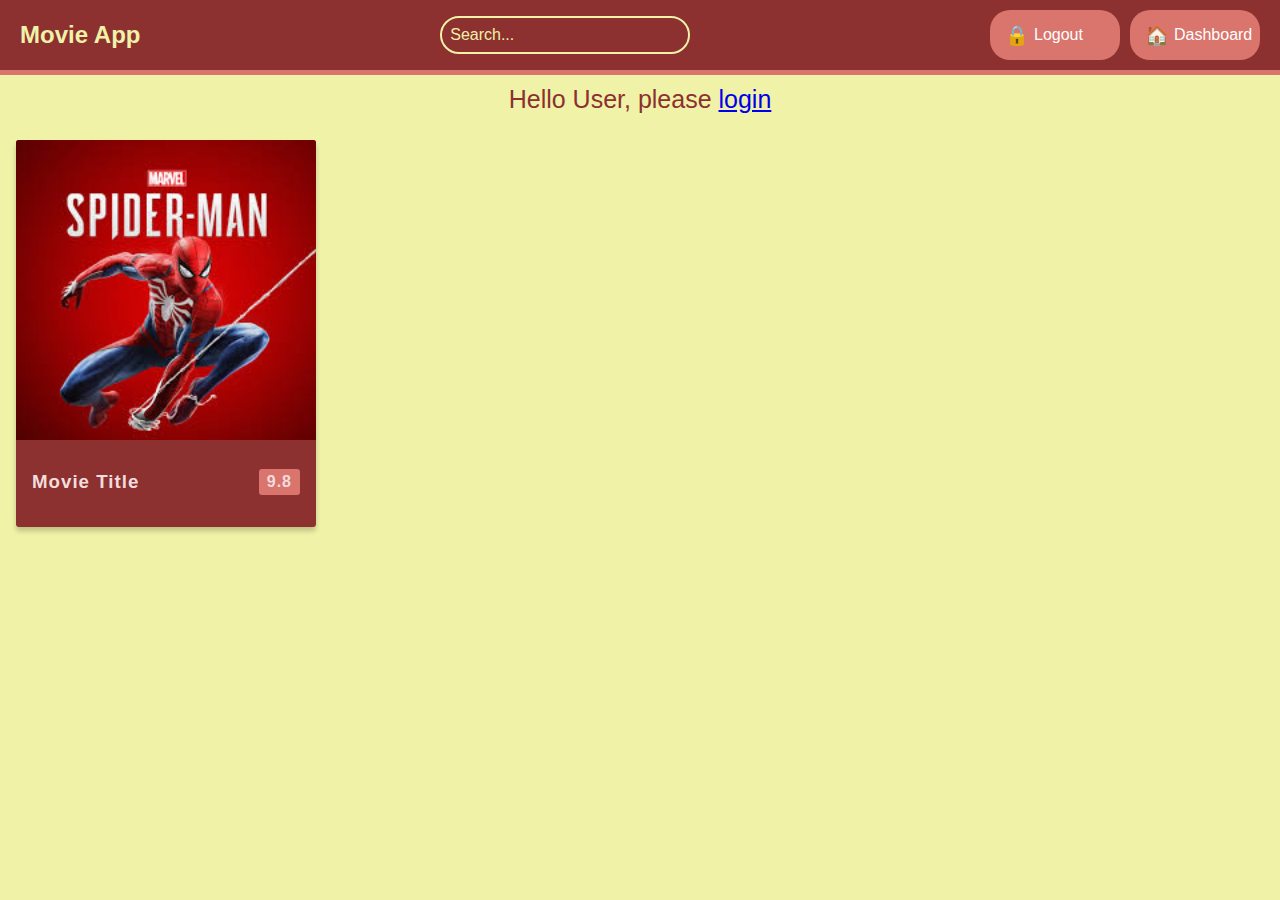
==== index.html @ f84ec7b9 "Uploaded files" ====
<!DOCTYPE html>
<html lang="en">
  <head>
    <meta charset="UTF-8" />
    <meta name="viewport" content="width=device-width, initial-scale=1.0" />
    <title>Movie App</title>
    <link rel="stylesheet" href="styles.css" />
    <style>
      :root {
        --primary-color: #8c3030;
        --secondary-color: #f0f2a7;
        --tertiary-color: #d9756c;
      }
      body {
        margin: 0;
        font-family: Arial, sans-serif;
      }

      header {
        display: flex;
        justify-content: space-between;
        align-items: center;
        padding: 10px 20px;
        background-color: var(--primary-color);
        color:var(--secondary-color);
      }

      .app-name {
        font-size: 1.5em;
        font-weight: bold;
      }

      #form {
        display: flex;
        align-items: right;
        position: relative;
      }

      .search {
        padding: 8px;
        font-size: 1em;
        border-radius: 20px;
        width: 250px;
      
        
      }

      .search:focus {
        outline: 2px solid white    ;
      }

      .header-buttons {
        display: flex;
        gap: 10px;
      }

      #logoutButton,
      #dashboardLink {
        background-color: var(--tertiary-color);
        border: none;
        color: white;
        padding: 8px 15px;
        border-radius: 20px;
        cursor: pointer;
        display: flex;
        align-items: center;
        gap: 5px;
        text-decoration: none;
        width: 130px;
        font-size: 1em;
      }

      #logoutButton:hover,
      #dashboardLink:hover {
        background-color:#e9877e
      }

      #dashboardLink a {
        text-decoration: none;
        color: white;
      }

      .icon {
        font-size: 1.2em;
      }

      .hidden {
        display: none;
      }
    </style>
  </head>

  <body>
    <header>
      <div class="app-name">Movie App</div>
      <form id="form">
        <input type="text" id="search" class="search" placeholder="Search..." />
      </form>
      <div class="header-buttons">
        <button id="logoutButton" class="hidden">
          <span class="icon">🔒</span> Logout
        </button>
        <button id="dashboardLink" class="hidden">
          <span class="icon">🏠</span>
          <a href="dashboard.html">Dashboard</a>
        </button>
      </div>
    </header>

    <div id="welcomeMessage">
      <h1>Hello</h1>
    </div>
    <main id="main">
      <div class="movie">
        <img src="moviepic.jpg" alt="" />
        <div class="movie-info">
          <h3>Movie Title</h3>
          <span>9.8</span>
        </div>
        <div class="overview">
          <h3>Overview</h3>
          Lorem ipsum dolor sit amet consectetur, adipisicing elit. Ipsa qui
          veniam, adipisci libero suscipit facilis molestiae expedita. Fugiat
          natus ut totam autem sunt aperiam qui soluta quisquam, quasi alias
          necessitatibus!
        </div>
      </div>
    </main>
    <script>
      const user = localStorage.getItem("user");
      if (user) {
        const parsedUser = JSON.parse(user);
        document.getElementById(
          "welcomeMessage"
        ).innerHTML = `Hello ${parsedUser.name}, Hunt your fav movies!`;
        document.getElementById("logoutButton").classList.remove("hidden");
        document.getElementById("dashboardLink").classList.remove("hidden");
      } else {
        document.getElementById(
          "welcomeMessage"
        ).innerHTML = `Hello User, please <a href='login.html'>login</a>`;
    

      }

      document
        .getElementById("logoutButton")
        .addEventListener("click", function () {
          localStorage.removeItem("user");
          window.location.href = "login.html";
        });
    </script>
    <script src="script.js"></script>
  </body>
</html>
---- styles.css ----
:root {
  --primary-color: #8c3030;
  --secondary-color: #f0f2a7;
  --tertiary-color: #d9756c;
}
* {
  box-sizing: border-box;
}
body {
  background-color: var(--secondary-color);
  font-family: sans-serif;
  margin: 0;
}
header {
  padding: 1rem;
  display: flex;
  justify-content: center;
  background-color: var(--primary-color);
  border-bottom: 5px solid var(--tertiary-color);
}
.hidden {
  display: none;
}
#welcomeMessage{
color: var(--primary-color);
font-size: 25px;
text-align: center;
margin: 10px 0px ;
}
#logoutButton{
  background-color: var(--secondary-color);
  border-radius: 25px;
  color: var(--primary-color);
  font-size: large;
  font-weight: 500;
  width: 100px;
  height: 50px;
  justify-content: left;
}
.search {
  background-color: transparent;
  border: 2px solid var(--secondary-color);
  border-radius: 50px;
  font-size: 1rem;
  padding: 1rem;
  color: var(--secondary-color);
}
.search::placeholder {
  color: var(--secondary-color);
}
.search:focus {
  outline: var(--tertiary-color);
}
main {
  display: flex;
  flex-wrap: wrap;
}
.movie {
  width: 300px;
  margin: 1rem;
  background-color: var(--primary-color);
  box-shadow: 0 4px 5px rgba(0, 0, 0, 0.2);
  position: relative;
  overflow: hidden;
  border-radius: 3px;
}
.movie img {
  width: 100%;
}
.movie-info {
  color: #f2dcdc;
  display: flex;
  align-items: center;
  justify-content: space-between;
  padding: 0.5rem 1rem 1rem;
  letter-spacing: 1px;
}
.movie-info span {
  background-color: var(--tertiary-color);
  padding: 0.25rem 0.5rem;
  border-radius: 3px;
  font-weight: bold;
}
.movie-info span.green {
  background-color: green;
}
.movie-info span.orange {
  background-color: orange;
}
.movie-info span.red {
  background-color: red;
}
.overview {
  background-color: var(--secondary-color);
  color: var(--primary-color);
  padding: 2rem;
  position: absolute;
  left: 0;
  bottom: 0;
  right: 0;
  font-size: medium;
  max-height: 90%;
  transform: translateY(101%);
  transition: transform 0.3s ease;
}
.movie:hover .overview {
  transform: translateY(0);
}
#dashboardLink{
  background-color: var(--secondary-color);
  border-radius: 25px;
  color: var(--primary-color);
  font-size: medium;
  font-weight: 500;
  width: 100px;
  height: 50px;
}
#myform{
  display: flex;
  align-items: left;
}
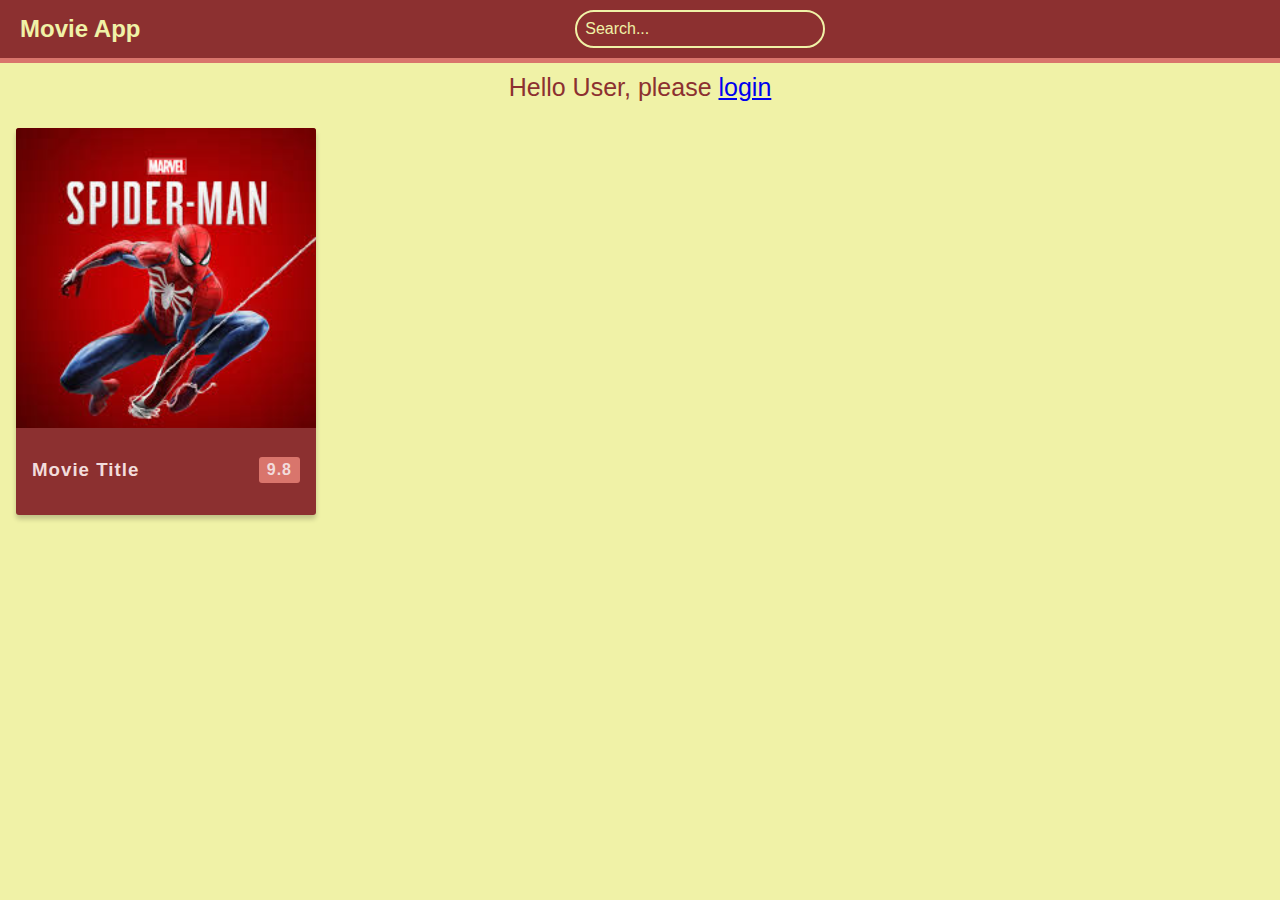
==== commit f64132c4: "Update index.html" ====
--- a/index.html
+++ b/index.html
@@ -62,7 +62,7 @@
         padding: 8px 15px;
         border-radius: 20px;
         cursor: pointer;
-        display: flex;
+/*         display: flex; */
         align-items: center;
         gap: 5px;
         text-decoration: none;
